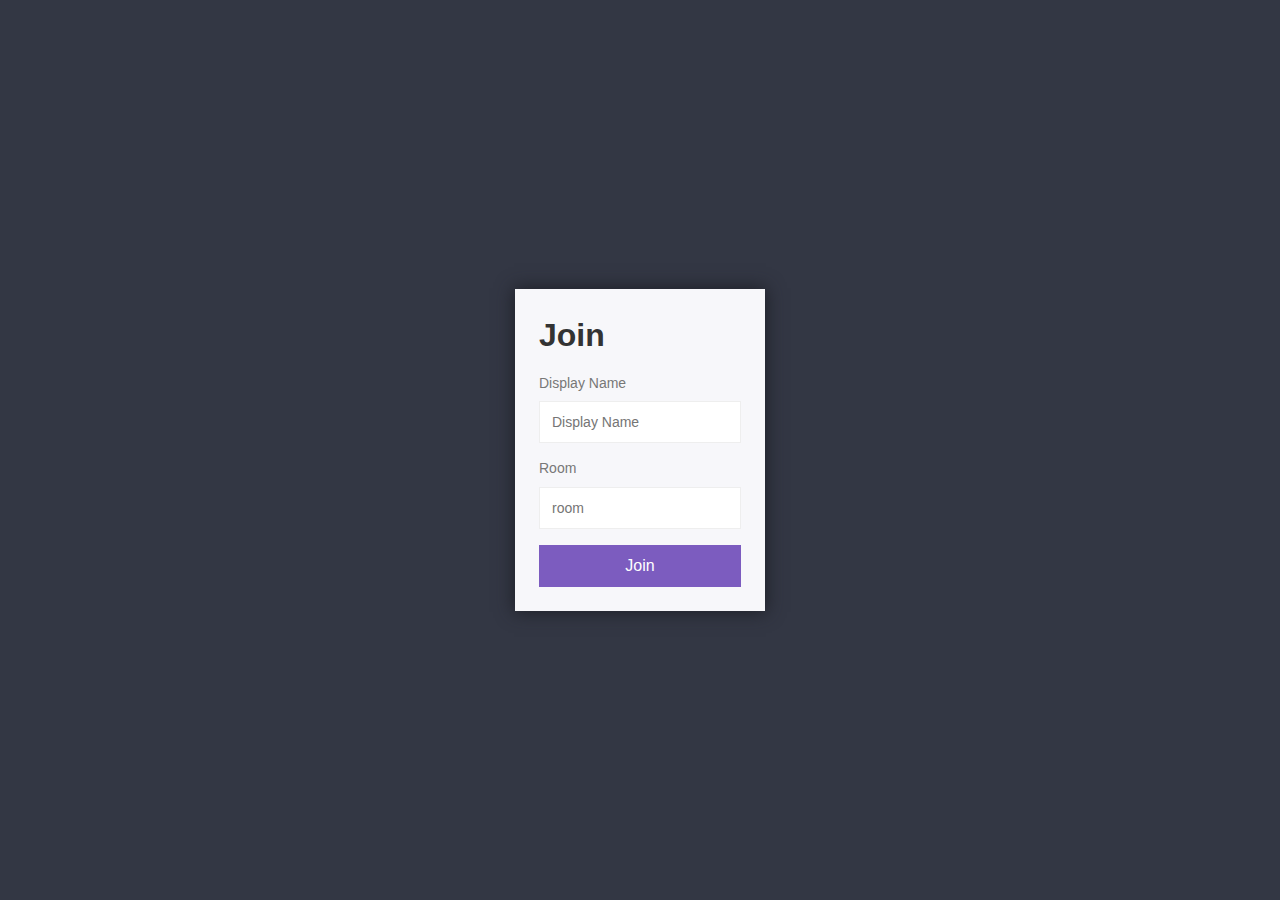
==== public/index.html @ 45f81d47 "Commiting Chat App 1st" ====
<!DOCTYPE html>

<Html>

<Head>
    <title>Chat App</title>
    <link rel="icon" href="img/favicon.png">
    <link rel="stylesheet" href="css/styles.css">

</Head>


<Body>
    <div class="centered-form">
        <div class="centered-form__box">

            <h1>Join</h1>

            <form action="/chat.html">
                <label>Display Name</label>
                <input type="text" name="username" placeholder="Display Name" required>

                <label>Room</label>
                <input type="text" name="room" placeholder="room" required>

                <button>Join</button>
            </form>

        </div>


    </div>
    
</Body>


</Html>
---- public/css/styles.css ----
/* General Styles */

* {
    margin: 0;
    padding: 0;
    box-sizing: border-box;
}

html {
    font-size: 16px;
}

input {
    font-size: 14px;
}

body {
    line-height: 1.4;
    color: #333333;
    font-family: Helvetica, Arial, sans-serif;
}

h1 {
    margin-bottom: 16px;
}

label {
    display: block;
    font-size: 14px;
    margin-bottom: 8px;
    color: #777;
}

input {
    border: 1px solid #eeeeee;
    padding: 12px;
    outline: none;
}

button {
    cursor: pointer;
    padding: 12px;
    background: #7C5CBF;
    border: none;
    color: white;
    font-size: 16px;
    transition: background .3s ease;
}

button:hover {
    background: #6b47b8;
}

button:disabled {
    cursor: default;
    background: #7c5cbf94;
}

/* Join Page Styles */

.centered-form {
    background: #333744;
    width: 100vw;
    height: 100vh;   
    display: flex;
    justify-content: center;
    align-items: center;
}

.centered-form__box {
    box-shadow: 0px 0px 17px 1px #1D1F26;
    background: #F7F7FA;
    padding: 24px;
    width: 250px;
}

.centered-form button {
    width: 100%;
}

.centered-form input {
    margin-bottom: 16px;
    width: 100%;
}

/* Chat Page Layout */

.chat {
    display: flex;
}

.chat__sidebar {
    height: 100vh;
    color: white;
    background: #333744;
    width: 225px;
    overflow-y: scroll
}

/* Chat styles */

.chat__main {
    flex-grow: 1;
    display: flex;
    flex-direction: column;
    max-height: 100vh;
}

.chat__messages {
    flex-grow: 1;
    padding: 24px 24px 0 24px;
    overflow-y: scroll;
}

/* Message Styles */

.message {
    margin-bottom: 16px;   
}

.message__name {
    font-weight: 600;
    font-size: 14px;
    margin-right: 8px;
}

.message__meta {
    color: #777;
    font-size: 14px;
}

.message a {
    color: #0070CC;
}

/* Message Composition Styles */

.compose {
    display: flex;
    flex-shrink: 0;
    margin-top: 16px;
    padding: 24px;
}

.compose form {
    display: flex;
    flex-grow: 1;
    margin-right: 16px;
}

.compose input {
    border: 1px solid #eeeeee;
    width: 100%;
    padding: 12px;
    margin: 0 16px 0 0;
    flex-grow: 1;
}

.compose button {
    font-size: 14px;
}

/* Chat Sidebar Styles */

.room-title {
    font-weight: 400;
    font-size: 22px;
    background: #2c2f3a;
    padding: 24px;   
}

.list-title {
    font-weight: 500;
    font-size: 18px;
    margin-bottom: 4px;
    padding: 12px 24px 0 24px;
}

.users {
    list-style-type: none;
    font-weight: 300;
    padding: 12px 24px 0 24px;
}
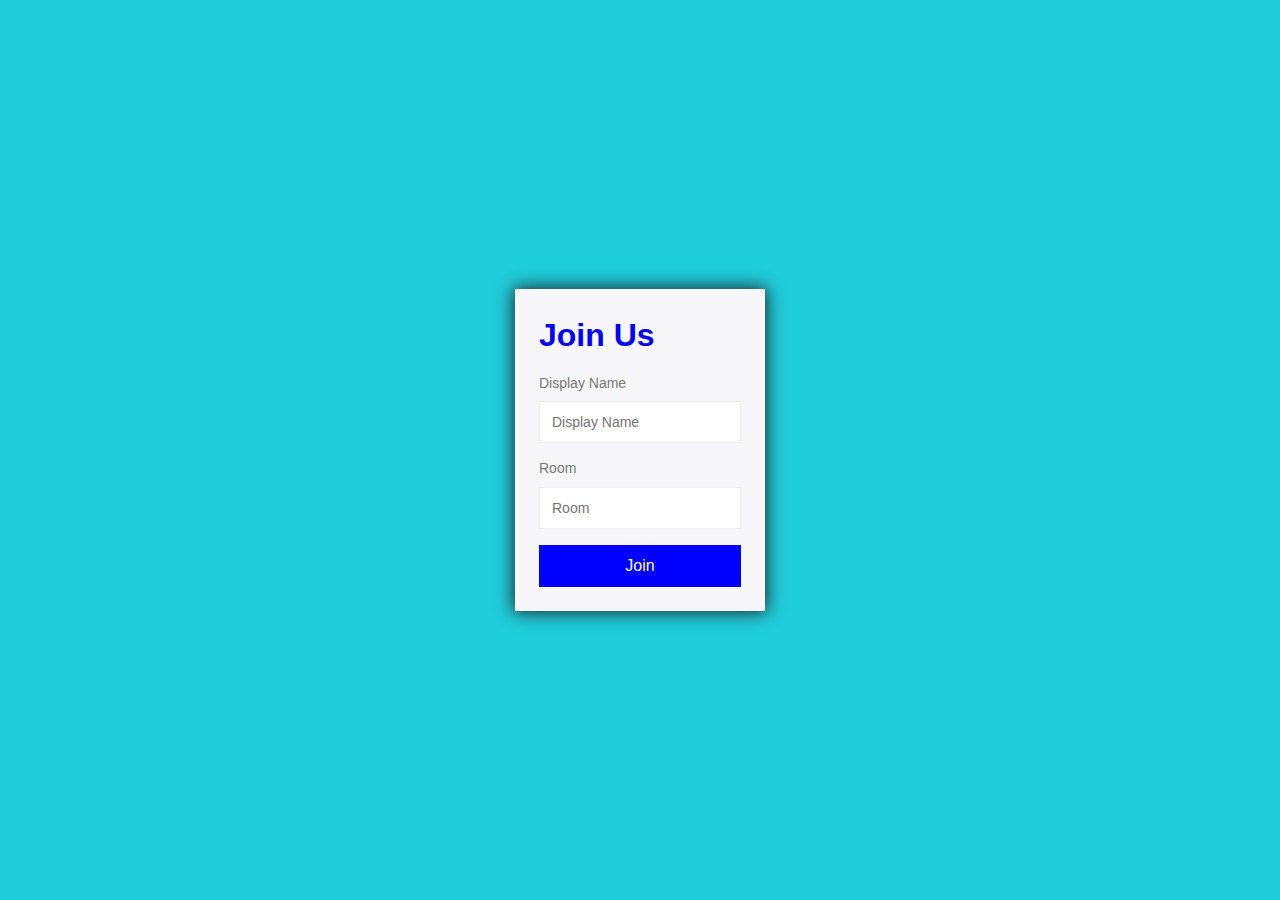
==== commit f1d1fc60: "updated for portfolio" ====
--- a/public/index.html
+++ b/public/index.html
@@ -3,7 +3,7 @@
 <Html>
 
 <Head>
-    <title>Chat App</title>
+    <title>Let's Chat</title>
     <link rel="icon" href="img/favicon.png">
     <link rel="stylesheet" href="css/styles.css">
 
@@ -14,14 +14,14 @@
     <div class="centered-form">
         <div class="centered-form__box">
 
-            <h1>Join</h1>
+            <h1>Join Us</h1>
 
             <form action="/chat.html">
                 <label>Display Name</label>
                 <input type="text" name="username" placeholder="Display Name" required>
 
                 <label>Room</label>
-                <input type="text" name="room" placeholder="room" required>
+                <input type="text" name="room" placeholder="Room" required>
 
                 <button>Join</button>
             </form>
--- a/public/css/styles.css
+++ b/public/css/styles.css
@@ -16,8 +16,27 @@
 
 body {
     line-height: 1.4;
-    color: #333333;
+    color: blue;
     font-family: Helvetica, Arial, sans-serif;
+}
+
+
+.chat__messages::-webkit-scrollbar {
+    width: 10px;
+}
+  
+
+.chat__messages::-webkit-scrollbar-track {
+    box-shadow: 0 0 5px rgb(32, 205, 218);
+    border-radius: 10px;
+    padding: 2px;
+}
+  
+.chat__messages::-webkit-scrollbar-thumb {
+    background: blue;
+    width: 6px;
+    border-radius: 10px;
+    
 }
 
 h1 {
@@ -40,7 +59,7 @@
 button {
     cursor: pointer;
     padding: 12px;
-    background: #7C5CBF;
+    background: blue;
     border: none;
     color: white;
     font-size: 16px;
@@ -48,18 +67,19 @@
 }
 
 button:hover {
-    background: #6b47b8;
+    background: rgb(32, 205, 218);
+    color: blue;
 }
 
 button:disabled {
     cursor: default;
-    background: #7c5cbf94;
+    background: blue;
 }
 
 /* Join Page Styles */
 
 .centered-form {
-    background: #333744;
+    background: rgb(32, 205, 218);
     width: 100vw;
     height: 100vh;   
     display: flex;
@@ -91,16 +111,22 @@
 
 .chat__sidebar {
     height: 100vh;
-    color: white;
-    background: #333744;
+    color: #F7F7FA;
+    background: rgb(32, 205, 218);
     width: 225px;
-    overflow-y: scroll
+    min-width: 225px;
+    border-right: 2px solid #F7F7FA;
+    overflow-y: auto;
+    font-size: 1.2em;
+    flex: 1;
+    
 }
 
 /* Chat styles */
 
 .chat__main {
     flex-grow: 1;
+    flex: 7;
     display: flex;
     flex-direction: column;
     max-height: 100vh;
@@ -109,13 +135,14 @@
 .chat__messages {
     flex-grow: 1;
     padding: 24px 24px 0 24px;
-    overflow-y: scroll;
+    overflow-y: auto;
+    background: rgb(32, 205, 218);
 }
 
 /* Message Styles */
 
 .message {
-    margin-bottom: 16px;   
+    margin-bottom: 10px;   
 }
 
 .message__name {
@@ -138,14 +165,16 @@
 .compose {
     display: flex;
     flex-shrink: 0;
-    margin-top: 16px;
+    margin-top: 2px;
     padding: 24px;
+    background: rgb(32, 205, 218);
 }
 
 .compose form {
     display: flex;
     flex-grow: 1;
     margin-right: 16px;
+    background: rgb(32, 205, 218);
 }
 
 .compose input {
@@ -164,14 +193,15 @@
 
 .room-title {
     font-weight: 400;
-    font-size: 22px;
-    background: #2c2f3a;
-    padding: 24px;   
+    font-size: 1.5em;
+    background: blue;
+    padding: 24px;
+    text-transform: capitalize;   
 }
 
 .list-title {
     font-weight: 500;
-    font-size: 18px;
+    font-size: 1.5em;
     margin-bottom: 4px;
     padding: 12px 24px 0 24px;
 }
@@ -180,4 +210,16 @@
     list-style-type: none;
     font-weight: 300;
     padding: 12px 24px 0 24px;
+    text-transform: capitalize;
+}
+
+.letschat{
+    position: fixed;
+    bottom: 10px;
+    color: blue;
+    font-style: italic;
+    font-weight: bold;
+    padding: 5px;
+    width: inherit;
+    font-size:  1.8em;
 }